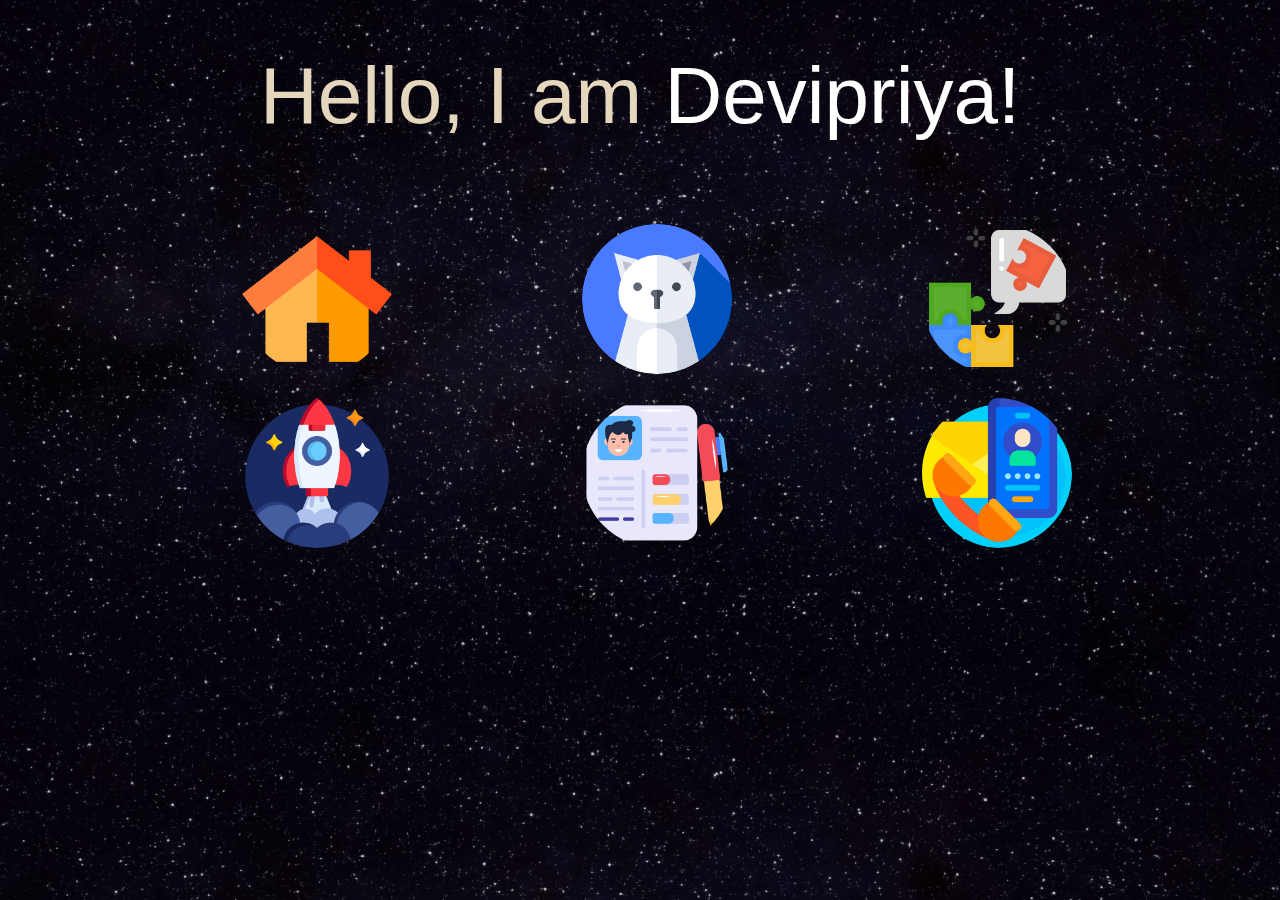
==== index.html @ ddc65289 "first commit" ====
<!DOCTYPE html>
<html lang="en">
<head>
    <meta charset="UTF-8">
    <meta name="viewport" content="width=device-width, initial-scale=1.0">
    <title>My Portfolio</title>
    <link href="https://cdn.jsdelivr.net/npm/bootstrap@5.3.3/dist/css/bootstrap.min.css" rel="stylesheet" integrity="sha384-QWTKZyjpPEjISv5WaRU9OFeRpok6YctnYmDr5pNlyT2bRjXh0JMhjY6hW+ALEwIH" crossorigin="anonymous">
    <script src="https://cdn.jsdelivr.net/npm/bootstrap@5.3.3/dist/js/bootstrap.bundle.min.js" integrity="sha384-YvpcrYf0tY3lHB60NNkmXc5s9fDVZLESaAA55NDzOxhy9GkcIdslK1eN7N6jIeHz" crossorigin="anonymous"></script>
    <link rel="stylesheet" href="./styles/style.css">
</head>
<body>
    <!-- <div id="container">
        <nav class="navbar">
            <div class="circle"><a href="#container" class="text"><i class="bi bi-house-fill"></i></a></div>
            <div class="circle"><a href="#logos" class="text"><i class="bi bi-file-person-fill"></i></a></div>
            <div class="circle"><a href="./assets/DevipriyaMS_Resume01.pdf" target="_blank" class="text"><i class="bi bi-pencil-square"></i></a></div>
            <div class="circle"><a href="#projectsmain" class="text"><i class="bi bi-terminal-fill"></i></a></div>
            <div class="circle"><a href="#skillsmain" class="text"><i class="bi bi-tools"></i></a></div>
            <div class="circle"><a href="#contactmain" class="text"><i class="bi bi-person-lines-fill"></i></a></div>
        </nav>
    </div> -->
    <header class="text-center my-5" id="hero">
        <h1>Hello, I am <span id="name">Devipriya!</span></h1>
    </header>
    <div class="container" id="home">
        <div class="row ms-5 me-5">
            <div class="col-md-4 mb-4">
                <a href="./index.html">
                    <div class="aboutimage">
                        <img src="./assets/home.png" alt="Image 1">
                        <div class="overlay"></div>
                        <div class="aboutcontent">
                            <h3>You are here!</h3>
                        </div>
                    </div>
                </a>
            </div>
            <div class="col-md-4 mb-4">
                <a href="./about.html">
                    <div class="aboutimage">
                        <img src="./assets/about1.png" alt="Image 1">
                        <div class="overlay"></div>
                        <div class="aboutcontent">
                            <h3>About Me</h3>
                        </div>
                    </div>
                </a>
            </div>
            <div class="col-md-4 mb-4">
                <a href="./more.html">
                    <div class="aboutimage">
                        <img src="./assets/skillsmain.png" alt="Image 1">
                        <div class="overlay"></div>
                        <div class="aboutcontent">
                            <h3>Skills & Hobbies</h3>
                        </div>
                    </div>
                </a>
            </div>
            <div class="col-md-4 mb-4">
                <a href="./project.html">
                    <div class="aboutimage">
                        <img src="./assets/projectmain.png" alt="Image 1">
                        <div class="overlay"></div>
                        <div class="aboutcontent">
                            <h3>Projects</h3>
                        </div>
                    </div>
                </a>
            </div>
            <div class="col-md-4 mb-4">
                    <a href="./assets/DevipriyaMS_Resume01.pdf">
                        <div class="aboutimage">
                            <img src="./assets/cv.png" alt="Image 1">
                            <div class="overlay"></div>
                            <div class="aboutcontent">
                                <h3>Download Resume</h3>
                            </div>
                        </div>
                    </a>
            </div>
            <div class="col-md-4 mb-4">
                    <a href="./contact.html">
                        <div class="aboutimage">
                            <img src="./assets/contactinfo.png" alt="Image 1">
                            <div class="overlay"></div>
                            <div class="aboutcontent">
                                <h3>Get in Touch</h3>
                            </div>
                        </div>
                    </a>
            </div>
        </div>
    </div>
</body>
</html>
---- styles/style.css ----
body {
    font-family: Arial, sans-serif;
    margin: 0%;
    background-image: url('../assets/bg.png');
    height: 40vh;
    background-size:cover;
}

#home{
    margin-top: 80px;
}

.container{
    margin-right: 10px;
    height: 400px;
}

#hero h1{
    font-size: 5em;
    font-weight: 500;
    color: rgb(228, 215, 190)
}

#name{
    /* text-decoration: none;
    padding-left: 15px; */
    color: white;
    transition: 0.4s ease-in;
}
#name:hover{
    color: white;
    text-shadow: 0 0 25px paleturquoise,
                 0 0 50px paleturquoise;
    transform: scale(2.2);
}

.aboutimage {
    margin-left: 40px;
    position: relative;
    /* overflow: hidden; */
    cursor: pointer;
    /* transition: background 0.5s,transform 0.5s;
    border-radius: 10%;
    box-shadow:1px 1px 20px #050141f7,
          1px 1px 40px #0e37b3f7 */
}
/* .profile-image img{
    position:relative;
    border-radius: 50%;
    width: 25vw;
    box-shadow: 0 0 25px var(--effect-color);
    cursor: pointer;
    transition: 0.4s ease-in-out;
} */

.aboutimage img {
    position:relative;
    border-radius: 50%;
    /* width: 25vw; */
    box-shadow: 0 0 25px var(--effect-color);
    cursor: pointer;
    /* transition: 0.4s ease-in-out; */
    height: 150px;
    width: auto;
    transition: transform 0.9s, filter 0.8s;
}

.overlay {
    position: relative;
    top: 0;
    left: 0;
    width: 100%;
    height: 100%;
    background-color: rgba(121, 121, 121, 0.61);
    opacity: 0;
    transition: opacity 0.2s;
}

.aboutcontent {
    position: absolute;
    top: 50%;
    left: 50%;
    transform: translate(-20%, -30%);
    text-align: center;
    color: #9daaea;
    font-size: large;
    font-weight: 700;
    opacity: 0;
    transition: opacity 0.5s;
}

.aboutimage:hover .overlay {
    opacity: 1;
}

.aboutimage:hover .aboutcontent {
    opacity: 1;
}

.aboutimage:hover img {
    transform: scale(1.4) rotate(-10deg);
                box-shadow: 0px 0px 20px #050141f7,
                0px 0px 40px #0e37b3f7
}
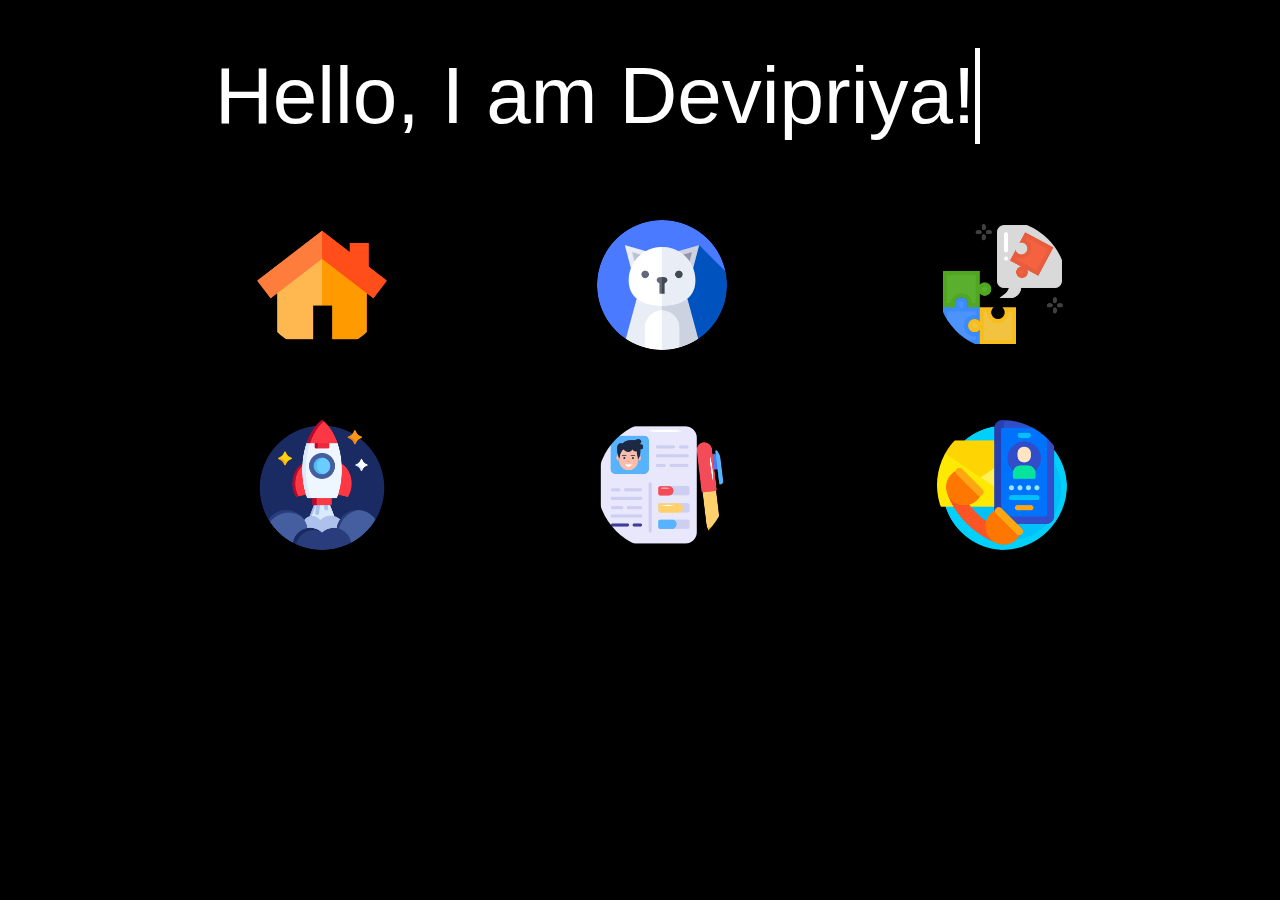
==== commit bea47ac1: "style updates" ====
--- a/index.html
+++ b/index.html
@@ -9,18 +9,9 @@
     <link rel="stylesheet" href="./styles/style.css">
 </head>
 <body>
-    <!-- <div id="container">
-        <nav class="navbar">
-            <div class="circle"><a href="#container" class="text"><i class="bi bi-house-fill"></i></a></div>
-            <div class="circle"><a href="#logos" class="text"><i class="bi bi-file-person-fill"></i></a></div>
-            <div class="circle"><a href="./assets/DevipriyaMS_Resume01.pdf" target="_blank" class="text"><i class="bi bi-pencil-square"></i></a></div>
-            <div class="circle"><a href="#projectsmain" class="text"><i class="bi bi-terminal-fill"></i></a></div>
-            <div class="circle"><a href="#skillsmain" class="text"><i class="bi bi-tools"></i></a></div>
-            <div class="circle"><a href="#contactmain" class="text"><i class="bi bi-person-lines-fill"></i></a></div>
-        </nav>
-    </div> -->
+
     <header class="text-center my-5" id="hero">
-        <h1>Hello, I am <span id="name">Devipriya!</span></h1>
+        <h1 id="text">Hello, I am <span id="name">Devipriya!</span></h1>
     </header>
     <div class="container" id="home">
         <div class="row ms-5 me-5">
--- a/styles/style.css
+++ b/styles/style.css
@@ -1,9 +1,11 @@
 body {
     font-family: Arial, sans-serif;
     margin: 0%;
-    background-image: url('../assets/bg.png');
-    height: 40vh;
+    background-color: black;
     background-size:cover;
+    /* background-image: url('../assets/bg.png');
+    height: 700px;
+    background-size:cover; */
 }
 
 #home{
@@ -12,20 +14,37 @@
 
 .container{
     margin-right: 10px;
-    height: 400px;
+    height: 200px;
+}
+#hero{
+    display: inline-block;
+    margin-left: 215px;
 }
 
-#hero h1{
+#text{
     font-size: 5em;
     font-weight: 500;
-    color: rgb(228, 215, 190)
+    color: rgb(255, 255, 255);
+    border-right: 5px solid;
+    width: 100%;
+    white-space: nowrap;
+    overflow: hidden;
+    animation:
+         typing 2s steps(22),
+         cursor .4s step-end infinite alternate;
+}
+@keyframes cursor{
+    50% {border-color: transparent;}
+}
+@keyframes typing{
+    from {width:0}
 }
 
 #name{
     /* text-decoration: none;
     padding-left: 15px; */
     color: white;
-    transition: 0.4s ease-in;
+    transition: all 0.4s ease-in;
 }
 #name:hover{
     color: white;
@@ -35,40 +54,28 @@
 }
 
 .aboutimage {
-    margin-left: 40px;
+    margin-left: 55px;
+    margin-top: -60px;
+    margin-bottom: 70px;
     position: relative;
     /* overflow: hidden; */
     cursor: pointer;
-    /* transition: background 0.5s,transform 0.5s;
-    border-radius: 10%;
-    box-shadow:1px 1px 20px #050141f7,
-          1px 1px 40px #0e37b3f7 */
 }
-/* .profile-image img{
+
+.aboutimage img {
+    margin-top: 0px;
     position:relative;
     border-radius: 50%;
-    width: 25vw;
-    box-shadow: 0 0 25px var(--effect-color);
     cursor: pointer;
-    transition: 0.4s ease-in-out;
-} */
-
-.aboutimage img {
-    position:relative;
-    border-radius: 50%;
-    /* width: 25vw; */
-    box-shadow: 0 0 25px var(--effect-color);
-    cursor: pointer;
-    /* transition: 0.4s ease-in-out; */
-    height: 150px;
+    height: 130px;
     width: auto;
     transition: transform 0.9s, filter 0.8s;
 }
 
 .overlay {
-    position: relative;
-    top: 0;
-    left: 0;
+    /* position: relative; */
+    /* top: 0;
+    left: 0; */
     width: 100%;
     height: 100%;
     background-color: rgba(121, 121, 121, 0.61);
@@ -77,16 +84,20 @@
 }
 
 .aboutcontent {
-    position: absolute;
-    top: 50%;
+    position: relative;
+    top: 10%;
     left: 50%;
     transform: translate(-20%, -30%);
     text-align: center;
-    color: #9daaea;
-    font-size: large;
-    font-weight: 700;
     opacity: 0;
     transition: opacity 0.5s;
+}
+
+.aboutcontent h3{
+    color: #ffffff;
+    font-size: 30px;
+    font-weight: 500;
+    text-decoration: none;
 }
 
 .aboutimage:hover .overlay {
@@ -98,7 +109,7 @@
 }
 
 .aboutimage:hover img {
-    transform: scale(1.4) rotate(-10deg);
-                box-shadow: 0px 0px 20px #050141f7,
-                0px 0px 40px #0e37b3f7
+    transform: scale(1.3) rotate(-10deg);
+                box-shadow: 0px 0px 15px #040034f7,
+                0px 0px 40px #fcfdfff7
 }